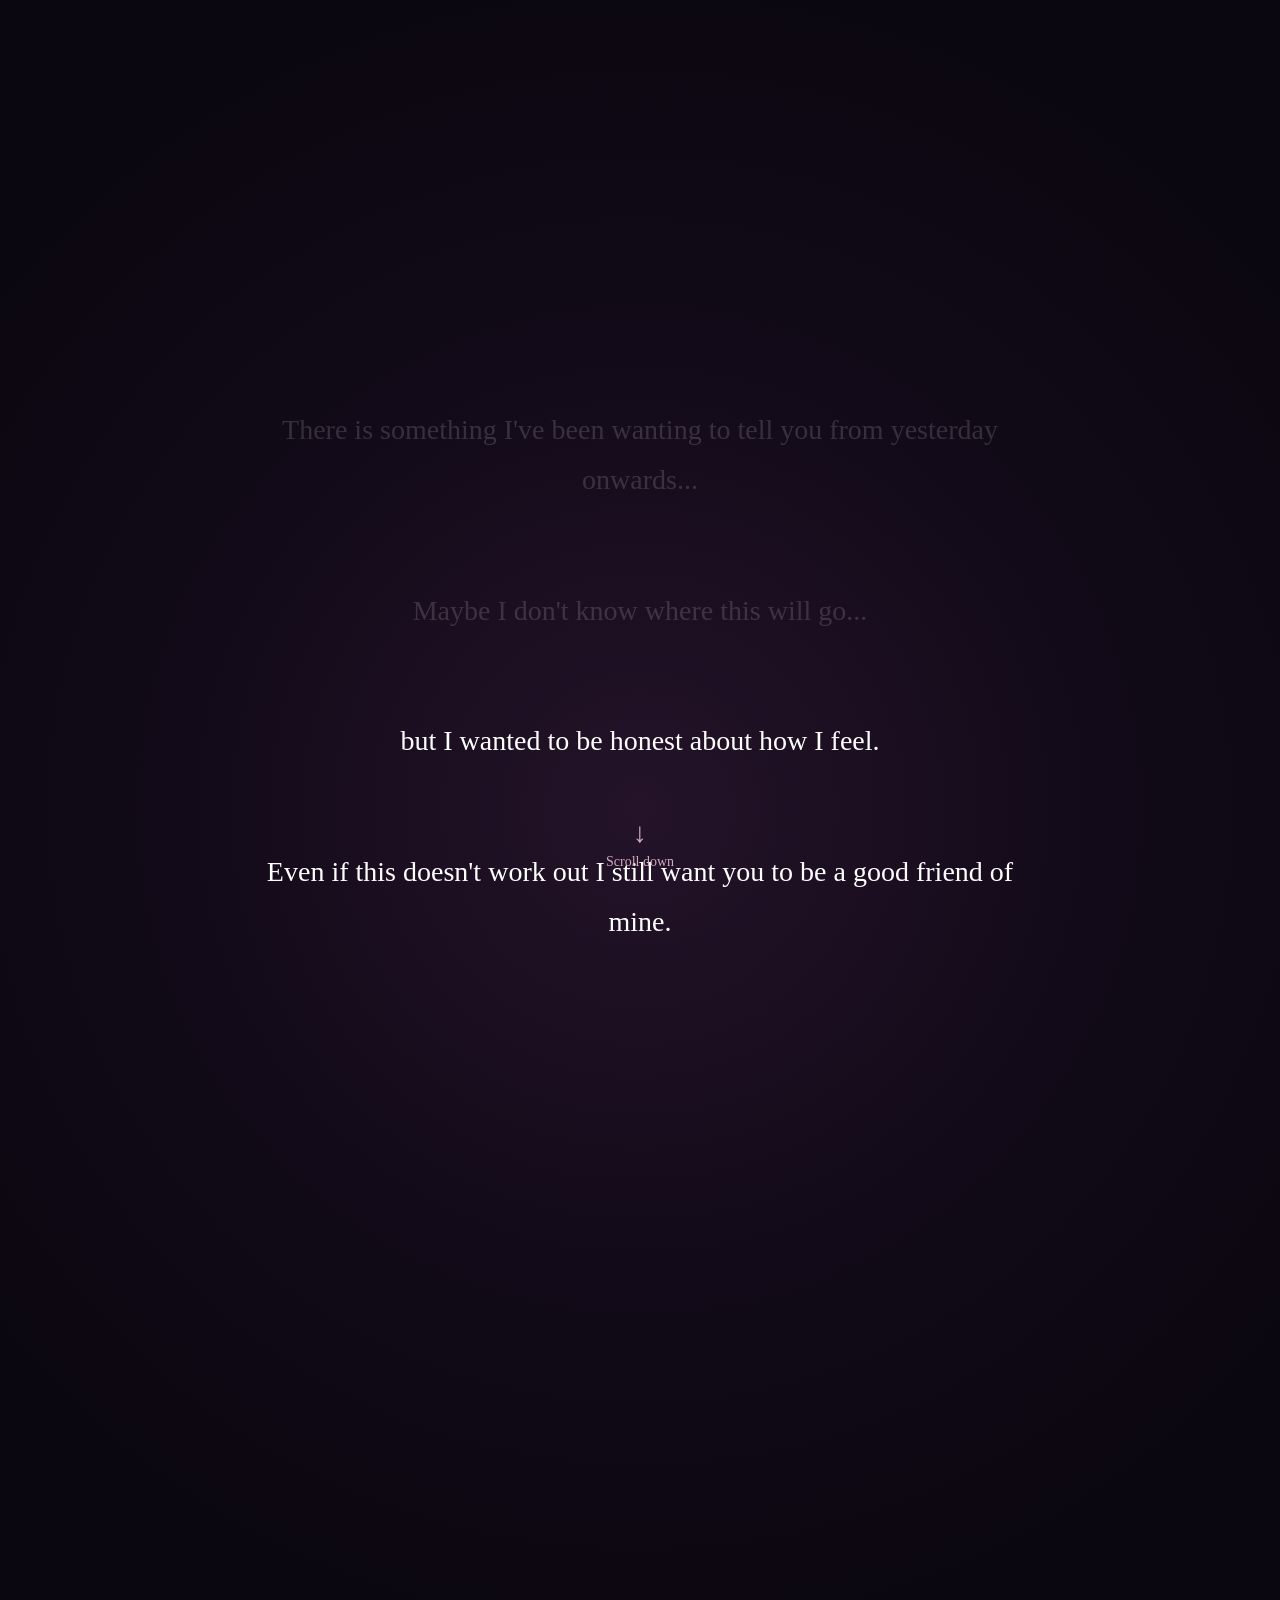
==== message.html @ 65b693af "Initial proposal website" ====
<!doctype html>
<html lang="en">
  <head>
    <meta charset="UTF-8" />

    <meta name="viewport" content="width=device-width, initial-scale=1.0" />

    <title>Something I Want To Tell You</title>

    <link rel="stylesheet" href="css/message.css" />
  </head>

  <body>
    <main class="message-page">
      <section class="message-content">
        <p class="message-text">
          <span class="message-line">
            There is something<br />
            I've been wanting to tell you from yesterday onwards...
          </span>

          <span class="message-line">
            Maybe I don't know where<br />
            this will go...
          </span>

          <span class="message-line">
            but I wanted to be honest<br />
            about how I feel.
          </span>

          <span class="message-line">
            Even if this doesn't work out<br />
            I still want you to be a good friend of mine.
          </span>
        </p>
      </section>

      <div class="scroll-indicator">
        <span>↓</span>
        <p>Scroll down</p>
      </div>
      <button id="message-next">Continue</button>
    </main>

    <script src="js/message.js"></script>
  </body>
</html>
---- css/message.css ----
* {
    margin: 0;
    padding: 0;
    box-sizing: border-box;
}

html {
    scroll-behavior: smooth;
}

body {
    font-family: Georgia, 'Times New Roman', serif;
    background: #0b0710;
    color: #ffffff;
}

.message-page {
    min-height: 180vh;

    position: relative;

    display: flex;
    justify-content: center;
    align-items: flex-start;

    background:
        radial-gradient(
            circle at center,
            #241329 0%,
            #120a18 45%,
            #0b0710 80%
        );

    overflow: hidden;
}

.message-content {
    width: 100%;
    max-width: 800px;

    padding: 45vh 25px 50vh;

    text-align: center;
}

.message-text {
    font-size: 28px;
    line-height: 1.8;
}

.message-line {
    display: block;

    margin-bottom: 80px;
}

.scroll-indicator {
    position: fixed;

    bottom: 30px;
    left: 50%;

    transform: translateX(-50%);

    text-align: center;

    color: #cfa9c0;

    font-size: 14px;

    opacity: 1;

    transition: opacity 0.5s ease;

    pointer-events: none;

    animation: scrollHint 2s ease-in-out infinite;
}

.scroll-indicator.hidden {
    opacity: 0;
    visibility: hidden;
}

.scroll-indicator span {
    display: block;

    font-size: 28px;

    margin-bottom: 5px;
}

@keyframes scrollHint {

    0% {
        transform: translate(-50%, 0);
        opacity: 0.5;
    }

    50% {
        transform: translate(-50%, -8px);
        opacity: 1;
    }

    100% {
        transform: translate(-50%, 0);
        opacity: 0.5;
    }

}


@media (max-width: 600px) {

    .message-page {
        min-height: 200vh;
    }

    .message-content {
        padding: 45vh 25px 50vh;
    }

    .message-text {
        font-size: 20px;
        line-height: 1.8;
    }

    .message-line {
        margin-bottom: 100px;
    }

}

.character {
    opacity: 0.15;

    transition: opacity 0.15s ease;
}

.character.visible {
    opacity: 1;
}

#message-next {
    position: fixed;

    bottom: 35px;
    left: 50%;

    transform: translateX(-50%);

    padding: 14px 40px;

    background: transparent;
    color: white;

    border: 1px solid #e8b7d4;
    border-radius: 30px;

    font-size: 16px;
    font-family: inherit;

    cursor: pointer;

    opacity: 0;
    pointer-events: none;

    transition:
        opacity 0.8s ease,
        background 0.3s ease,
        color 0.3s ease,
        transform 0.3s ease;
}

#message-next.show {
    opacity: 1;
    pointer-events: auto;
}

#message-next:hover {
    background: #e8b7d4;
    color: #0b0710;

    transform: translateX(-50%) translateY(-3px);
}
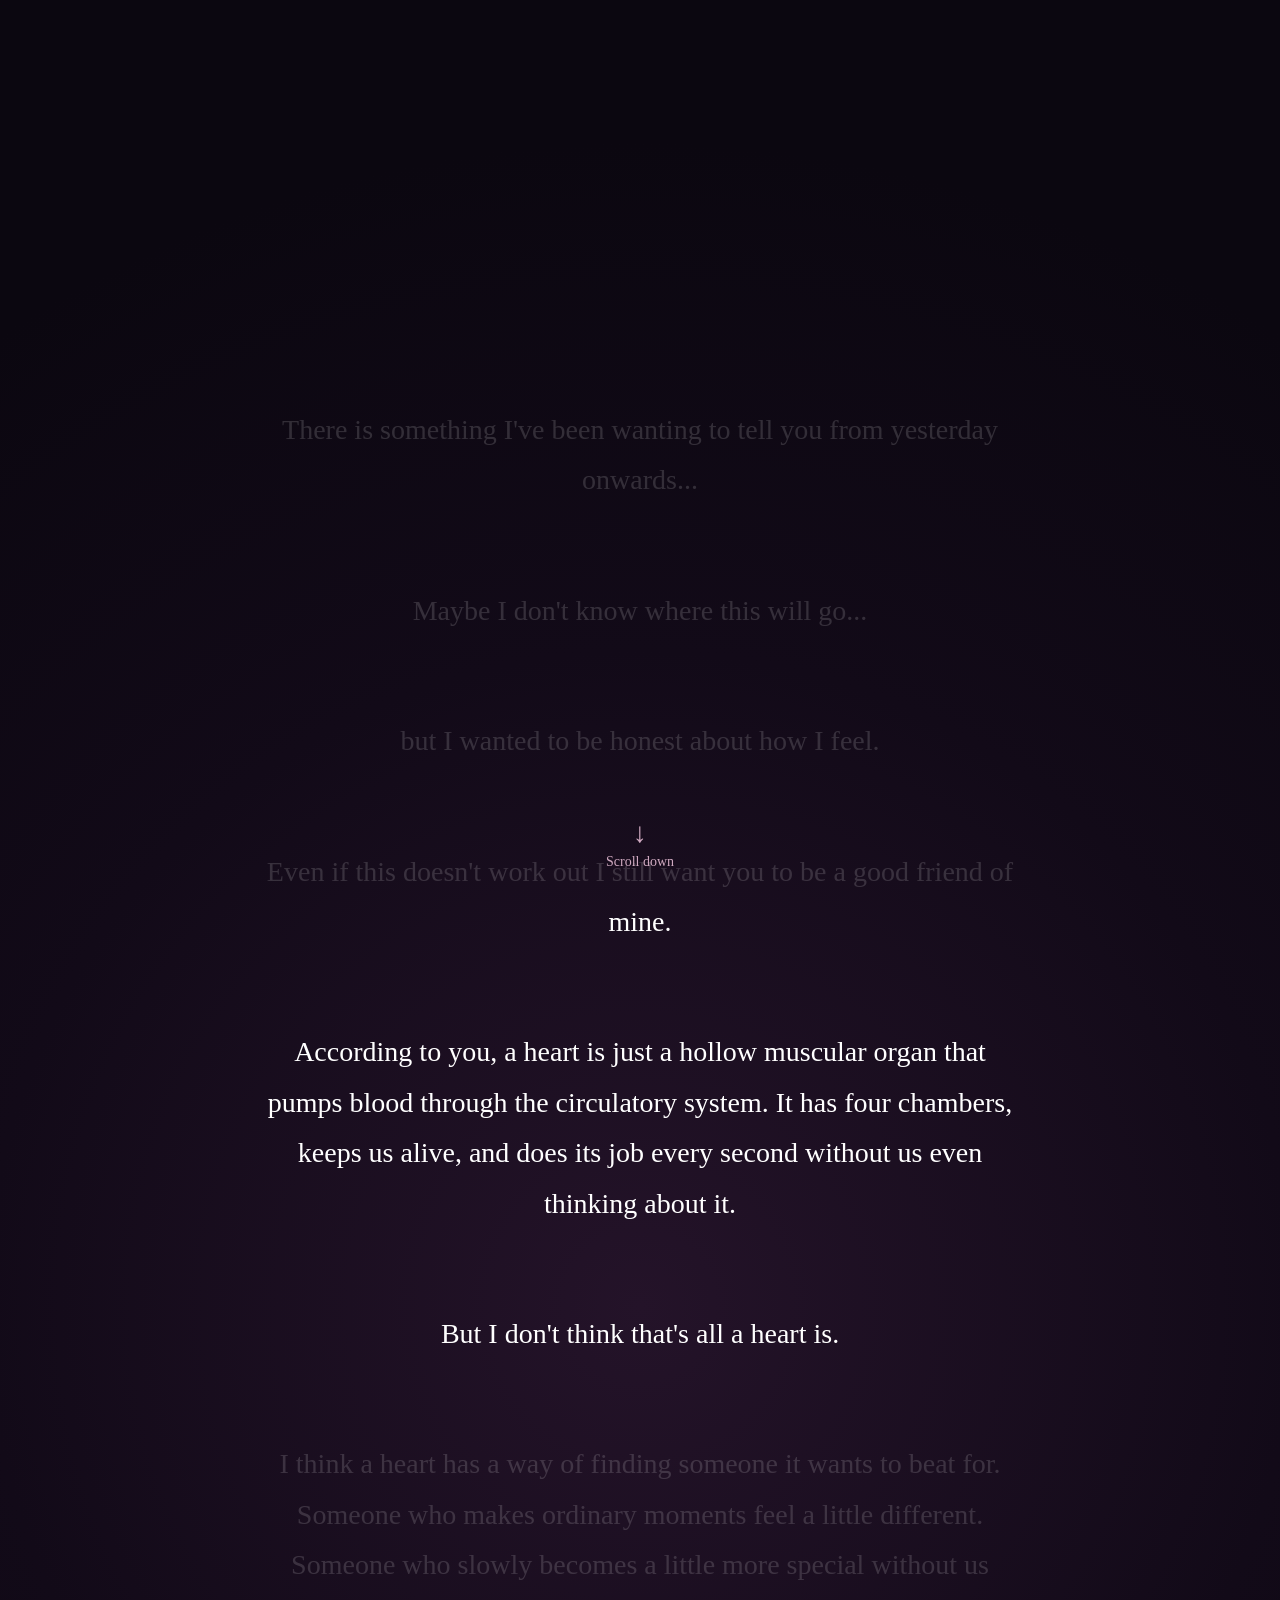
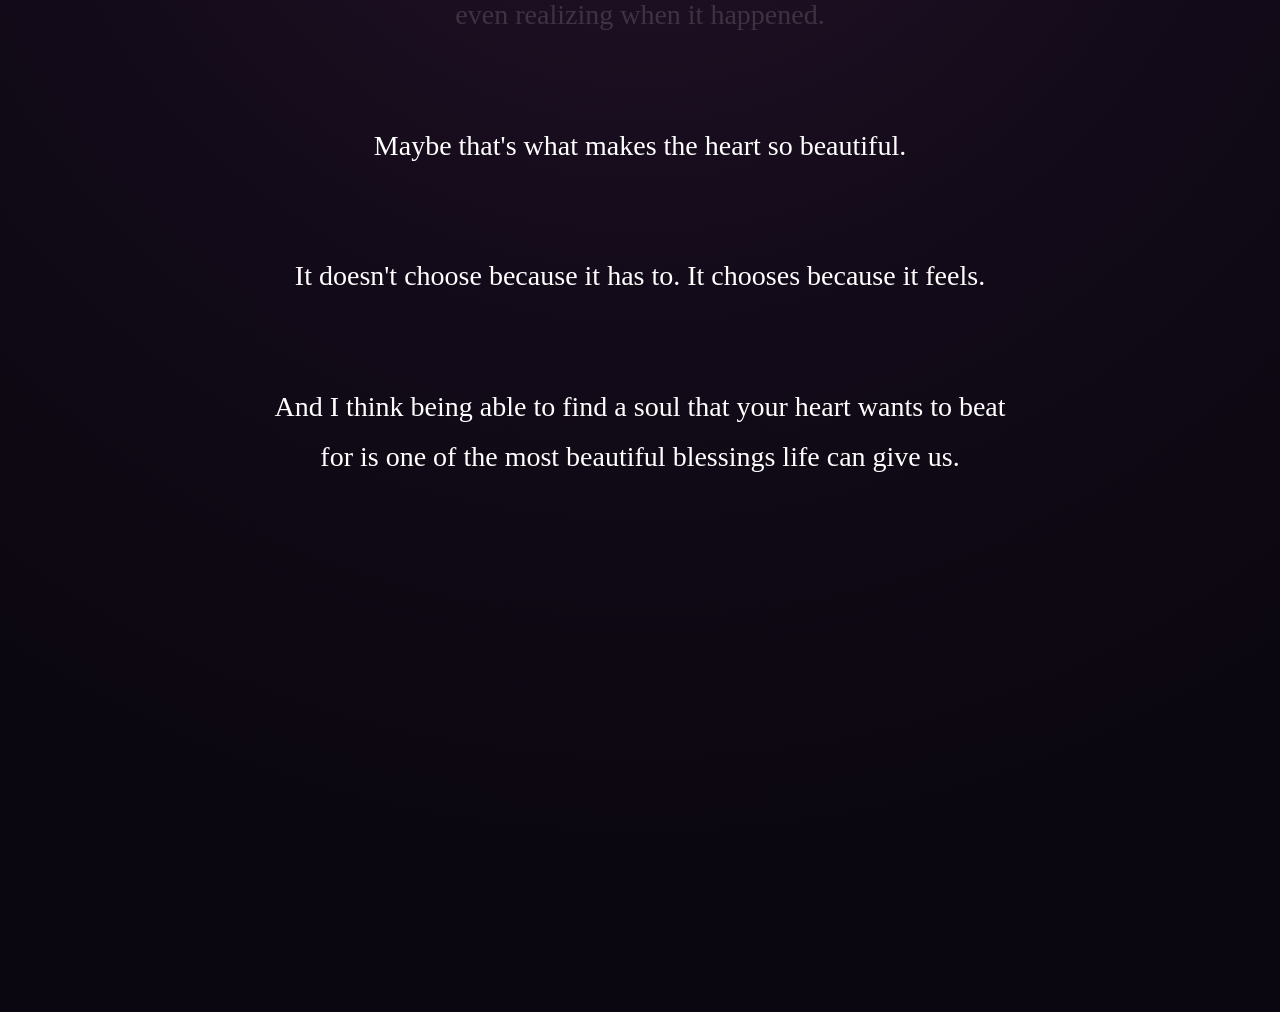
==== commit 54297dd2: "updated the message to movie dialoge" ====
--- a/message.html
+++ b/message.html
@@ -14,26 +14,62 @@
     <main class="message-page">
       <section class="message-content">
         <p class="message-text">
-          <span class="message-line">
-            There is something<br />
-            I've been wanting to tell you from yesterday onwards...
-          </span>
 
-          <span class="message-line">
-            Maybe I don't know where<br />
-            this will go...
-          </span>
+    <span class="message-line">
+        There is something<br>
+        I've been wanting to tell you from yesterday onwards...
+    </span>
 
-          <span class="message-line">
-            but I wanted to be honest<br />
-            about how I feel.
-          </span>
+    <span class="message-line">
+        Maybe I don't know where<br>
+        this will go...
+    </span>
 
-          <span class="message-line">
-            Even if this doesn't work out<br />
-            I still want you to be a good friend of mine.
-          </span>
-        </p>
+    <span class="message-line">
+        but I wanted to be honest<br>
+        about how I feel.
+    </span>
+
+    <span class="message-line">
+        Even if this doesn't work out<br>
+        I still want you to be a good friend of mine.
+    </span>
+
+    <span class="message-line">
+        According to you, a heart is just a hollow muscular organ
+        that pumps blood through the circulatory system.
+        It has four chambers, keeps us alive,
+        and does its job every second without us even thinking about it.
+    </span>
+
+    <span class="message-line">
+        But I don't think that's all a heart is.
+    </span>
+
+    <span class="message-line">
+        I think a heart has a way of finding someone
+        it wants to beat for.
+        Someone who makes ordinary moments feel a little different.
+        Someone who slowly becomes a little more special
+        without us even realizing when it happened.
+    </span>
+
+    <span class="message-line">
+        Maybe that's what makes the heart so beautiful.
+    </span>
+
+    <span class="message-line">
+        It doesn't choose because it has to.
+        It chooses because it feels.
+    </span>
+
+    <span class="message-line">
+        And I think being able to find a soul
+        that your heart wants to beat for
+        is one of the most beautiful blessings life can give us.
+    </span>
+
+</p>
       </section>
 
       <div class="scroll-indicator">
